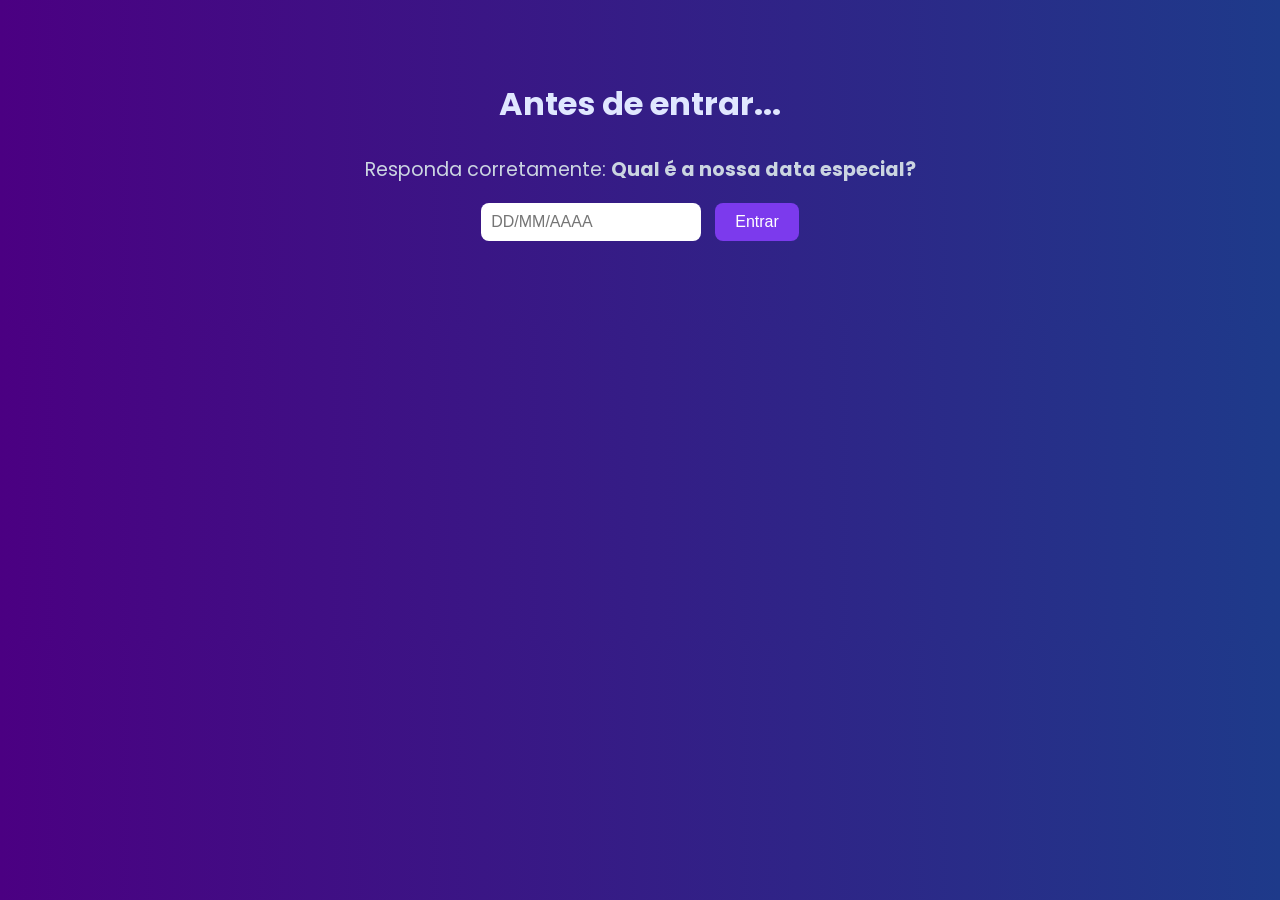
==== index - Copia.html @ 762bd85a "1" ====
<!DOCTYPE html>
<html lang="pt-BR">
<head>
    <meta charset="UTF-8">
    <title>te amo, mozi</title>
    <link rel="stylesheet" href="style.css">
    <link href="https://fonts.googleapis.com/css2?family=Poppins:wght@400;700&family=Orbitron:wght@700&display=swap" rel="stylesheet">
    <style>
        #conteudo-principal, #tela-boas-vindas {
            display: none;
        }

        #tela-senha, #tela-boas-vindas {
            text-align: center;
            padding: 50px;
            color: white;
        }

        input {
            padding: 10px;
            border-radius: 8px;
            border: none;
            font-size: 1rem;
        }

        button {
            padding: 10px 20px;
            border-radius: 8px;
            border: none;
            background-color: #7c3aed;
            color: white;
            font-size: 1rem;
            margin-left: 10px;
            cursor: pointer;
        }

        .erro {
            color: #f87171;
            margin-top: 10px;
        }

        .fade-in {
            animation: fadeIn 2.0s ease forwards;
        }

        @keyframes fadeIn {
            from { opacity: 0; transform: translateY(20px); }
            to { opacity: 1; transform: translateY(0); }
        }
    </style>
</head>
<body>
    <!-- TELA DE PERGUNTA -->
    <div id="tela-senha">
        <h2>Antes de entrar...</h2>
        <p>Responda corretamente: <strong>Qual é a nossa data especial?</strong></p>
        <input type="text" id="resposta" placeholder="DD/MM/AAAA">
        <button onclick="verificarResposta()">Entrar</button>
        <div id="mensagem-erro" class="erro"></div>
    </div>

    <!-- TELA DE BOAS-VINDAS -->
    <div id="tela-boas-vindas">
        <h2 class="fade-in">Bem-vinda, mozi! 💜</h2>
        <p class="fade-in" style="animation-delay: 5.0s;">Saiba que eu te amo cada vez mais a cada segundo...</p>
    </div>

    <!-- CONTEÚDO PRINCIPAL -->
    <div id="conteudo-principal">
        <h1>Contador de Tempo</h1>
        <p>Desde 02/11/2021 às 23:27 se passaram:</p>

        <div class="contador-blocos">
            <div class="bloco"><div class="valor" id="anos">00</div><div class="label">ANOS</div></div>
            <div class="bloco"><div class="valor" id="meses">00</div><div class="label">MESES</div></div>
            <div class="bloco"><div class="valor" id="dias">00</div><div class="label">DIAS</div></div>
            <div class="bloco"><div class="valor" id="horas">00</div><div class="label">HORAS</div></div>
            <div class="bloco"><div class="valor" id="minutos">00</div><div class="label">MINUTOS</div></div>
            <div class="bloco"><div class="valor" id="segundos">00</div><div class="label">SEGUNDOS</div></div>
        </div>

        <div class="carrossel">
            <div class="moldura">
                <img id="imagem-carrossel" src="imagens/imagem1.jpg" alt="Carrossel de fotos">
            </div>
        </div>

        <div class="mensagem">
            <p>Cada momento com você eu vou guardar para sempre 💙</p>
        </div>
    </div>

    <script src="script.js"></script>
    <script>
        function verificarResposta() {
            const resposta = document.getElementById('resposta').value.trim().toLowerCase();
            const correta = "02/11/2021";

            if (resposta === correta || resposta === "02-11-2021") {
                document.getElementById('tela-senha').style.display = 'none';
                document.getElementById('tela-boas-vindas').style.display = 'block';

                // Após 2.5 segundos, mostrar o conteúdo principal com fade-in
                setTimeout(() => {
                    document.getElementById('tela-boas-vindas').style.display = 'none';
                    const conteudo = document.getElementById('conteudo-principal');
                    conteudo.style.display = 'block';
                    conteudo.classList.add('fade-in');
                }, 5000);
            } else {
                document.getElementById('mensagem-erro').textContent = "Não é essa kkkkk";
            }
        }
    </script>
</body>
</html>
---- style.css ----
@import url('https://fonts.googleapis.com/css2?family=Poppins:wght@400;700&display=swap');

body {
    font-family: 'Poppins', sans-serif;
    text-align: center;
    background: linear-gradient(to right, #4b0082, #1e3a8a);
    margin: 0;
    padding: 20px;
    color: #f8fafc;
}

h1 {
    font-size: 2.5rem;
    margin-top: 20px;
}

h2 {
    font-size: 2rem;
    margin-top: 10px;
    color: #e0e7ff;
}

p {
    font-size: 1.2rem;
    color: #cbd5e1;
}

.carrossel {
    margin-top: 30px;
}

.moldura {
    display: inline-block;
    padding: 6px;
    border-radius: 24px;
    background: linear-gradient(135deg, #7c3aed, #3b82f6);
    box-shadow: 0 0 20px rgba(124, 58, 237, 0.5);
}

.carrossel img {
    max-width: 90%;
    height: auto;
    border-radius: 20px;
    display: block;
    transition: opacity 1s ease-in-out;
}

.mensagem {
    margin-top: 40px;
    font-size: 1.4rem;
    color: #dbeafe;
    font-weight: bold;
}

@media screen and (max-width: 600px) {
    h1 {
        font-size: 2rem;
    }

    h2 {
        font-size: 1.5rem;
    }

    .mensagem {
        font-size: 1.2rem;
    }
}
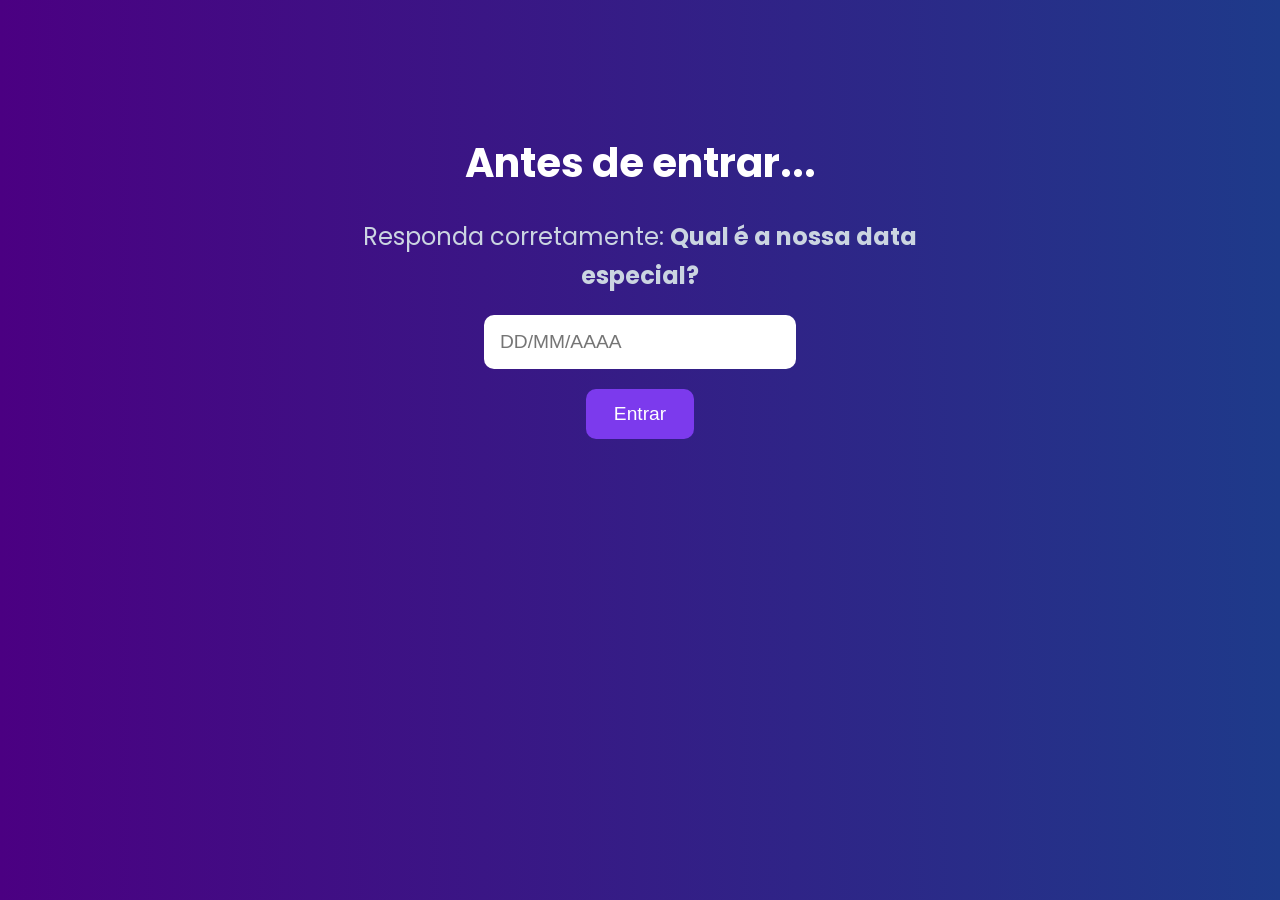
==== commit 122739ff: "1" ====
--- a/index - Copia.html
+++ b/index - Copia.html
@@ -1,116 +1,259 @@
 <!DOCTYPE html>
 <html lang="pt-BR">
 <head>
-    <meta charset="UTF-8">
-    <title>te amo, mozi</title>
-    <link rel="stylesheet" href="style.css">
-    <link href="https://fonts.googleapis.com/css2?family=Poppins:wght@400;700&family=Orbitron:wght@700&display=swap" rel="stylesheet">
-    <style>
-        #conteudo-principal, #tela-boas-vindas {
-            display: none;
-        }
-
-        #tela-senha, #tela-boas-vindas {
-            text-align: center;
-            padding: 50px;
-            color: white;
-        }
-
-        input {
-            padding: 10px;
-            border-radius: 8px;
-            border: none;
-            font-size: 1rem;
-        }
-
-        button {
-            padding: 10px 20px;
-            border-radius: 8px;
-            border: none;
-            background-color: #7c3aed;
-            color: white;
-            font-size: 1rem;
-            margin-left: 10px;
-            cursor: pointer;
-        }
-
-        .erro {
-            color: #f87171;
-            margin-top: 10px;
-        }
-
-        .fade-in {
-            animation: fadeIn 2.0s ease forwards;
-        }
-
-        @keyframes fadeIn {
-            from { opacity: 0; transform: translateY(20px); }
-            to { opacity: 1; transform: translateY(0); }
-        }
-    </style>
+  <meta charset="UTF-8" />
+  <meta name="viewport" content="width=device-width, initial-scale=1.0, maximum-scale=1.0, user-scalable=no" />
+  <title>Te amo, mozi</title>
+  <link rel="stylesheet" href="style.css" />
+  <link
+    href="https://fonts.googleapis.com/css2?family=Poppins:wght@400;700&family=Orbitron:wght@700&display=swap"
+    rel="stylesheet"
+  />
+</head>
+<head>
+  <meta charset="UTF-8" />
+  <title>Te amo, mozi</title>
+  <link rel="stylesheet" href="style.css" />
+  <link
+    href="https://fonts.googleapis.com/css2?family=Poppins:wght@400;700&family=Orbitron:wght@700&display=swap"
+    rel="stylesheet"
+  />
+  <style>
+    body {
+      margin: 0;
+      overflow-x: hidden;
+      background: linear-gradient(to right, #4b0082, #1e3a8a);
+      font-family: "Poppins", sans-serif;
+      color: white;
+    }
+
+    #conteudo-principal,
+    #tela-boas-vindas {
+      display: none;
+    }
+
+    #tela-senha,
+    #tela-boas-vindas {
+      text-align: center;
+      padding: 80px 20px;
+    }
+
+    #tela-senha h2,
+    #tela-boas-vindas h2 {
+      font-size: 2.5rem;
+      margin-bottom: 25px;
+    }
+
+    #tela-senha p,
+    #tela-boas-vindas p {
+      font-size: 1.5rem;
+      line-height: 1.6;
+      max-width: 600px;
+      margin: 0 auto;
+    }
+
+    input {
+      padding: 16px;
+      border-radius: 10px;
+      border: none;
+      font-size: 1.2rem;
+      width: 280px;
+      max-width: 90%;
+      margin-top: 20px;
+    }
+
+    button {
+      padding: 14px 28px;
+      border-radius: 10px;
+      border: none;
+      background-color: #7c3aed;
+      color: white;
+      font-size: 1.2rem;
+      margin-top: 20px;
+      cursor: pointer;
+    }
+
+    .erro {
+      color: #f87171;
+      margin-top: 15px;
+      font-size: 1.1rem;
+    }
+
+    .fade-in {
+      animation: fadeIn 1.2s ease forwards;
+    }
+
+    @keyframes fadeIn {
+      from {
+        opacity: 0;
+        transform: translateY(20px);
+      }
+      to {
+        opacity: 1;
+        transform: translateY(0);
+      }
+    }
+
+    .digitando {
+      font-size: 1.3rem;
+      font-weight: 400;
+      color: #dbeafe;
+      margin-top: 20px;
+      min-height: 2rem;
+      font-family: "Poppins", sans-serif;
+    }
+
+    .mensagem-apos-contador {
+      margin-top: 30px;
+      font-size: 1.2rem;
+      color: #f1f5f9;
+      padding: 0 20px;
+    }
+
+    .mensagens-finais {
+      margin-top: 40px;
+      font-size: 1.3rem;
+      color: #dbeafe;
+      padding: 0 20px;
+      max-width: 700px;
+      margin-left: auto;
+      margin-right: auto;
+      line-height: 1.6;
+    }
+
+    @media screen and (max-width: 600px) {
+      #tela-senha h2,
+      #tela-boas-vindas h2 {
+        font-size: 2rem;
+      }
+
+      #tela-senha p,
+      #tela-boas-vindas p {
+        font-size: 1.2rem;
+      }
+
+      input,
+      button {
+        font-size: 1.1rem;
+      }
+
+      .digitando {
+        font-size: 1.2rem;
+      }
+
+      .mensagens-finais {
+        font-size: 1.1rem;
+      }
+    }
+  </style>
 </head>
 <body>
-    <!-- TELA DE PERGUNTA -->
-    <div id="tela-senha">
-        <h2>Antes de entrar...</h2>
-        <p>Responda corretamente: <strong>Qual é a nossa data especial?</strong></p>
-        <input type="text" id="resposta" placeholder="DD/MM/AAAA">
-        <button onclick="verificarResposta()">Entrar</button>
-        <div id="mensagem-erro" class="erro"></div>
-    </div>
-
-    <!-- TELA DE BOAS-VINDAS -->
-    <div id="tela-boas-vindas">
-        <h2 class="fade-in">Bem-vinda, mozi! 💜</h2>
-        <p class="fade-in" style="animation-delay: 5.0s;">Saiba que eu te amo cada vez mais a cada segundo...</p>
-    </div>
-
-    <!-- CONTEÚDO PRINCIPAL -->
-    <div id="conteudo-principal">
-        <h1>Contador de Tempo</h1>
-        <p>Desde 02/11/2021 às 23:27 se passaram:</p>
-
-        <div class="contador-blocos">
-            <div class="bloco"><div class="valor" id="anos">00</div><div class="label">ANOS</div></div>
-            <div class="bloco"><div class="valor" id="meses">00</div><div class="label">MESES</div></div>
-            <div class="bloco"><div class="valor" id="dias">00</div><div class="label">DIAS</div></div>
-            <div class="bloco"><div class="valor" id="horas">00</div><div class="label">HORAS</div></div>
-            <div class="bloco"><div class="valor" id="minutos">00</div><div class="label">MINUTOS</div></div>
-            <div class="bloco"><div class="valor" id="segundos">00</div><div class="label">SEGUNDOS</div></div>
-        </div>
-
-        <div class="carrossel">
-            <div class="moldura">
-                <img id="imagem-carrossel" src="imagens/imagem1.jpg" alt="Carrossel de fotos">
-            </div>
-        </div>
-
-        <div class="mensagem">
-            <p>Cada momento com você eu vou guardar para sempre 💙</p>
-        </div>
-    </div>
-
-    <script src="script.js"></script>
-    <script>
-        function verificarResposta() {
-            const resposta = document.getElementById('resposta').value.trim().toLowerCase();
-            const correta = "02/11/2021";
-
-            if (resposta === correta || resposta === "02-11-2021") {
-                document.getElementById('tela-senha').style.display = 'none';
-                document.getElementById('tela-boas-vindas').style.display = 'block';
-
-                // Após 2.5 segundos, mostrar o conteúdo principal com fade-in
-                setTimeout(() => {
-                    document.getElementById('tela-boas-vindas').style.display = 'none';
-                    const conteudo = document.getElementById('conteudo-principal');
-                    conteudo.style.display = 'block';
-                    conteudo.classList.add('fade-in');
-                }, 5000);
-            } else {
-                document.getElementById('mensagem-erro').textContent = "Não é essa kkkkk";
-            }
-        }
-    </script>
+  <!-- TELA DE PERGUNTA -->
+  <div id="tela-senha">
+    <h2>Antes de entrar...</h2>
+    <p>Responda corretamente: <strong>Qual é a nossa data especial?</strong></p>
+    <input type="text" id="resposta" placeholder="DD/MM/AAAA" />
+    <br />
+    <button onclick="verificarResposta()">Entrar</button>
+    <div id="mensagem-erro" class="erro"></div>
+  </div>
+
+  <!-- TELA DE BOAS-VINDAS -->
+  <div id="tela-boas-vindas">
+    <h2 class="fade-in">Bem-vinda, mozi! 💜</h2>
+    <p class="digitando" id="mensagem-digitando"></p>
+  </div>
+
+  <!-- CONTEÚDO PRINCIPAL -->
+  <div id="conteudo-principal">
+    <h1>Te amo para sempre</h1>
+    <p>Desde 02/11/2021 às 23:27 se passaram:</p>
+
+    <div class="contador-blocos">
+      <div class="bloco">
+        <div class="valor" id="anos" style="color: #1e3a8a;">00</div>
+        <div class="label">ANOS</div>
+      </div>
+      <div class="bloco">
+        <div class="valor" id="meses" style="color: #1e3a8a;">00</div>
+        <div class="label">MESES</div>
+      </div>
+      <div class="bloco">
+        <div class="valor" id="dias" style="color: #1e3a8a;">00</div>
+        <div class="label">DIAS</div>
+      </div>
+      <div class="bloco">
+        <div class="valor" id="horas" style="color: #1e3a8a;">00</div>
+        <div class="label">HORAS</div>
+      </div>
+      <div class="bloco">
+        <div class="valor" id="minutos" style="color: #1e3a8a;">00</div>
+        <div class="label">MINUTOS</div>
+      </div>
+      <div class="bloco">
+        <div class="valor" id="segundos" style="color: #1e3a8a;">00</div>
+        <div class="label">SEGUNDOS</div>
+      </div>
+    </div>
+
+    <div class="mensagem-apos-contador">
+      <p>A cada instante que passa o meu amor por você só aumenta.  
+      <br>Sorte a minha é saber que este contador vai até o infinito!</p>
+    </div>
+
+    <div class="carrossel">
+      <div class="moldura">
+        <img
+          id="imagem-carrossel"
+          src="imagens/imagem1.jpg"
+          alt="Carrossel de fotos"
+        />
+      </div>
+    </div>
+
+    <div class="mensagens-finais">
+      <p>Quero que você acesse esta página sempre que estiver insegura com alguma coisa.  
+      Nós vamos ficar juntos para sempre, e é por isso que faremos tudo dar certo!</p>
+
+      <p>Obrigado por dividir a eternidade comigo.  
+      Te amo, mozi 💜</p>
+    </div>
+  </div>
+
+  <!-- SCRIPTS -->
+  <script src="script.js"></script>
+  <script>
+    function verificarResposta() {
+      const resposta = document.getElementById("resposta").value.trim().toLowerCase();
+      const correta = "02/11/2021";
+
+      if (resposta === correta || resposta === "02-11-2021") {
+        document.getElementById("tela-senha").style.display = "none";
+        document.getElementById("tela-boas-vindas").style.display = "block";
+
+        digitarMensagem("A cada segundo que passa eu te amo ainda mais...");
+
+        setTimeout(() => {
+          document.getElementById("tela-boas-vindas").style.display = "none";
+          const conteudo = document.getElementById("conteudo-principal");
+          conteudo.style.display = "block";
+          conteudo.classList.add("fade-in");
+        }, 6500);
+      } else {
+        document.getElementById("mensagem-erro").textContent = "Não é essa kkkkk";
+      }
+    }
+
+    function digitarMensagem(texto) {
+      const elemento = document.getElementById("mensagem-digitando");
+      elemento.textContent = "";
+      let i = 0;
+      const intervalo = setInterval(() => {
+        elemento.textContent += texto.charAt(i);
+        i++;
+        if (i >= texto.length) clearInterval(intervalo);
+      }, 50);
+    }
+  </script>
 </body>
 </html>
--- a/style.css
+++ b/style.css
@@ -1,67 +1,161 @@
-@import url('https://fonts.googleapis.com/css2?family=Poppins:wght@400;700&display=swap');
+@import url('https://fonts.googleapis.com/css2?family=Poppins:wght@400;700&family=Orbitron:wght@700&display=swap');
 
 body {
-    font-family: 'Poppins', sans-serif;
-    text-align: center;
-    background: linear-gradient(to right, #4b0082, #1e3a8a);
-    margin: 0;
-    padding: 20px;
-    color: #f8fafc;
+  margin: 0;
+  overflow-x: hidden;
+  background: linear-gradient(to right, #4b0082, #1e3a8a);
+  font-family: 'Poppins', sans-serif;
+  color: white;
+  text-align: center;
+  padding: 20px;
 }
 
 h1 {
-    font-size: 2.5rem;
-    margin-top: 20px;
-}
-
-h2 {
-    font-size: 2rem;
-    margin-top: 10px;
-    color: #e0e7ff;
+  font-size: 2.5rem;
+  margin-top: 20px;
 }
 
 p {
-    font-size: 1.2rem;
-    color: #cbd5e1;
+  font-size: 1.2rem;
+  color: #cbd5e1;
+}
+
+.contador-blocos {
+  display: flex;
+  flex-wrap: wrap;
+  justify-content: center;
+  gap: 20px;
+  margin: 30px 0;
+}
+
+.bloco {
+  display: flex;
+  flex-direction: column;
+  align-items: center;
+  background-color: #0f172a;
+  border-radius: 12px;
+  padding: 14px 20px;
+  min-width: 90px;
+  box-shadow: 0 4px 12px rgba(0,0,0,0.3);
+}
+
+.valor {
+  font-family: 'Orbitron', sans-serif;
+  font-size: 2.5rem;
+  color: #1e3a8a; /* mesma cor do fundo */
+  letter-spacing: 2px;
+}
+
+.label {
+  font-size: 0.9rem;
+  color: #f1f5f9;
+  margin-top: 5px;
 }
 
 .carrossel {
-    margin-top: 30px;
+  margin-top: 30px;
+  display: flex;
+  justify-content: center;
 }
 
 .moldura {
-    display: inline-block;
-    padding: 6px;
-    border-radius: 24px;
-    background: linear-gradient(135deg, #7c3aed, #3b82f6);
-    box-shadow: 0 0 20px rgba(124, 58, 237, 0.5);
+  display: inline-block;
+  padding: 6px;
+  border-radius: 24px;
+  background: linear-gradient(135deg, #7c3aed, #3b82f6);
+  box-shadow: 0 0 20px rgba(124, 58, 237, 0.5);
+  width: 100%;
+  max-width: 500px;
 }
 
 .carrossel img {
-    max-width: 90%;
-    height: auto;
-    border-radius: 20px;
-    display: block;
-    transition: opacity 1s ease-in-out;
+  width: 100%;
+  height: auto;
+  border-radius: 20px;
+  display: block;
+  transition: opacity 1s ease-in-out;
 }
 
-.mensagem {
-    margin-top: 40px;
-    font-size: 1.4rem;
-    color: #dbeafe;
-    font-weight: bold;
+.mensagem-apos-contador {
+  margin-top: 30px;
+  font-size: 1.2rem;
+  color: #f1f5f9;
+  padding: 0 20px;
+}
+
+.mensagens-finais {
+  margin-top: 40px;
+  font-size: 1.3rem;
+  color: #dbeafe;
+  padding: 0 20px;
+  max-width: 700px;
+  margin-left: auto;
+  margin-right: auto;
+  line-height: 1.6;
+}
+
+.fade-in {
+  animation: fadeIn 1.2s ease forwards;
+}
+
+@keyframes fadeIn {
+  from {
+    opacity: 0;
+    transform: translateY(20px);
+  }
+  to {
+    opacity: 1;
+    transform: translateY(0);
+  }
+}
+
+.digitando {
+  font-size: 1.3rem;
+  font-weight: 400;
+  color: #dbeafe;
+  margin-top: 20px;
+  min-height: 2rem;
+  font-family: "Poppins", sans-serif;
+}
+
+.erro {
+  color: #f87171;
+  margin-top: 15px;
+  font-size: 1.1rem;
 }
 
 @media screen and (max-width: 600px) {
-    h1 {
-        font-size: 2rem;
-    }
+  h1 {
+    font-size: 2rem;
+  }
 
-    h2 {
-        font-size: 1.5rem;
-    }
+  .valor {
+    font-size: 3rem;
+  }
 
-    .mensagem {
-        font-size: 1.2rem;
-    }
+  .label, p {
+    font-size: 1.1rem;
+  }
+
+  .bloco {
+    min-width: 100px;
+    padding: 16px;
+  }
+
+  .mensagem-apos-contador {
+    font-size: 1.1rem;
+  }
+
+  .mensagens-finais {
+    font-size: 1.1rem;
+  }
+
+  input,
+  button {
+    font-size: 16px !important; /* evita zoom no iOS */
+  }
+
+  .digitando {
+    font-size: 1.2rem;
+  }
 }
--- a/style.css
+++ b/style.css
@@ -1,67 +1,161 @@
-@import url('https://fonts.googleapis.com/css2?family=Poppins:wght@400;700&display=swap');
+@import url('https://fonts.googleapis.com/css2?family=Poppins:wght@400;700&family=Orbitron:wght@700&display=swap');
 
 body {
-    font-family: 'Poppins', sans-serif;
-    text-align: center;
-    background: linear-gradient(to right, #4b0082, #1e3a8a);
-    margin: 0;
-    padding: 20px;
-    color: #f8fafc;
+  margin: 0;
+  overflow-x: hidden;
+  background: linear-gradient(to right, #4b0082, #1e3a8a);
+  font-family: 'Poppins', sans-serif;
+  color: white;
+  text-align: center;
+  padding: 20px;
 }
 
 h1 {
-    font-size: 2.5rem;
-    margin-top: 20px;
-}
-
-h2 {
-    font-size: 2rem;
-    margin-top: 10px;
-    color: #e0e7ff;
+  font-size: 2.5rem;
+  margin-top: 20px;
 }
 
 p {
-    font-size: 1.2rem;
-    color: #cbd5e1;
+  font-size: 1.2rem;
+  color: #cbd5e1;
+}
+
+.contador-blocos {
+  display: flex;
+  flex-wrap: wrap;
+  justify-content: center;
+  gap: 20px;
+  margin: 30px 0;
+}
+
+.bloco {
+  display: flex;
+  flex-direction: column;
+  align-items: center;
+  background-color: #0f172a;
+  border-radius: 12px;
+  padding: 14px 20px;
+  min-width: 90px;
+  box-shadow: 0 4px 12px rgba(0,0,0,0.3);
+}
+
+.valor {
+  font-family: 'Orbitron', sans-serif;
+  font-size: 2.5rem;
+  color: #1e3a8a; /* mesma cor do fundo */
+  letter-spacing: 2px;
+}
+
+.label {
+  font-size: 0.9rem;
+  color: #f1f5f9;
+  margin-top: 5px;
 }
 
 .carrossel {
-    margin-top: 30px;
+  margin-top: 30px;
+  display: flex;
+  justify-content: center;
 }
 
 .moldura {
-    display: inline-block;
-    padding: 6px;
-    border-radius: 24px;
-    background: linear-gradient(135deg, #7c3aed, #3b82f6);
-    box-shadow: 0 0 20px rgba(124, 58, 237, 0.5);
+  display: inline-block;
+  padding: 6px;
+  border-radius: 24px;
+  background: linear-gradient(135deg, #7c3aed, #3b82f6);
+  box-shadow: 0 0 20px rgba(124, 58, 237, 0.5);
+  width: 100%;
+  max-width: 500px;
 }
 
 .carrossel img {
-    max-width: 90%;
-    height: auto;
-    border-radius: 20px;
-    display: block;
-    transition: opacity 1s ease-in-out;
+  width: 100%;
+  height: auto;
+  border-radius: 20px;
+  display: block;
+  transition: opacity 1s ease-in-out;
 }
 
-.mensagem {
-    margin-top: 40px;
-    font-size: 1.4rem;
-    color: #dbeafe;
-    font-weight: bold;
+.mensagem-apos-contador {
+  margin-top: 30px;
+  font-size: 1.2rem;
+  color: #f1f5f9;
+  padding: 0 20px;
+}
+
+.mensagens-finais {
+  margin-top: 40px;
+  font-size: 1.3rem;
+  color: #dbeafe;
+  padding: 0 20px;
+  max-width: 700px;
+  margin-left: auto;
+  margin-right: auto;
+  line-height: 1.6;
+}
+
+.fade-in {
+  animation: fadeIn 1.2s ease forwards;
+}
+
+@keyframes fadeIn {
+  from {
+    opacity: 0;
+    transform: translateY(20px);
+  }
+  to {
+    opacity: 1;
+    transform: translateY(0);
+  }
+}
+
+.digitando {
+  font-size: 1.3rem;
+  font-weight: 400;
+  color: #dbeafe;
+  margin-top: 20px;
+  min-height: 2rem;
+  font-family: "Poppins", sans-serif;
+}
+
+.erro {
+  color: #f87171;
+  margin-top: 15px;
+  font-size: 1.1rem;
 }
 
 @media screen and (max-width: 600px) {
-    h1 {
-        font-size: 2rem;
-    }
+  h1 {
+    font-size: 2rem;
+  }
 
-    h2 {
-        font-size: 1.5rem;
-    }
+  .valor {
+    font-size: 3rem;
+  }
 
-    .mensagem {
-        font-size: 1.2rem;
-    }
+  .label, p {
+    font-size: 1.1rem;
+  }
+
+  .bloco {
+    min-width: 100px;
+    padding: 16px;
+  }
+
+  .mensagem-apos-contador {
+    font-size: 1.1rem;
+  }
+
+  .mensagens-finais {
+    font-size: 1.1rem;
+  }
+
+  input,
+  button {
+    font-size: 16px !important; /* evita zoom no iOS */
+  }
+
+  .digitando {
+    font-size: 1.2rem;
+  }
 }
